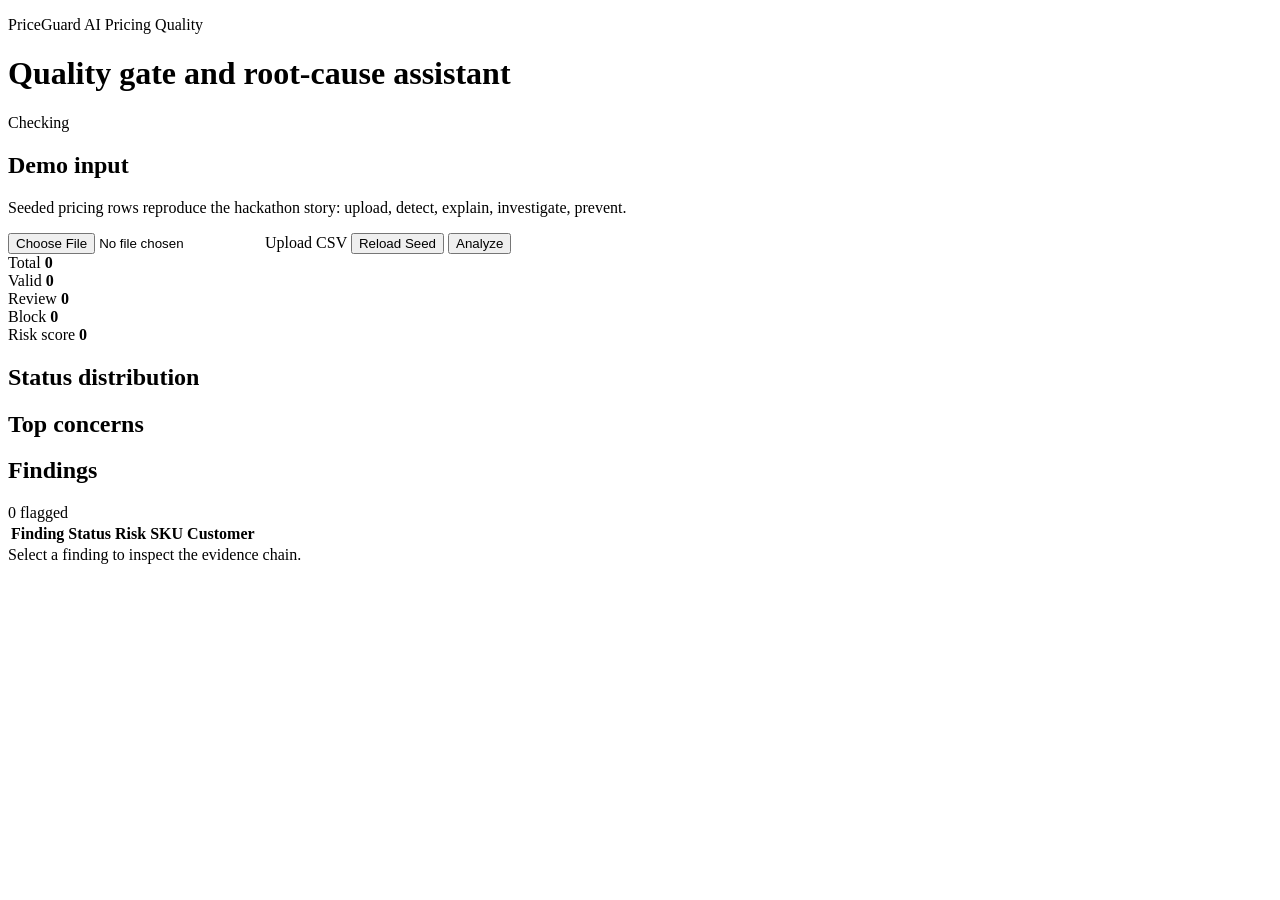
==== site/index.html @ fc3848e6 "Add deployable static prototype" ====
<!doctype html>
<html lang="en">
  <head>
    <meta charset="utf-8" />
    <meta name="viewport" content="width=device-width, initial-scale=1" />
    <title>PriceGuard AI Prototype</title>
    <link rel="stylesheet" href="/static/styles.css" />
  </head>
  <body>
    <header class="topbar">
      <div>
        <p class="eyebrow">PriceGuard AI Pricing Quality</p>
        <h1>Quality gate and root-cause assistant</h1>
      </div>
      <div class="status-chip" id="health">Checking</div>
    </header>

    <main class="app-shell">
      <section class="control-band">
        <div class="control-copy">
          <h2>Demo input</h2>
          <p>Seeded pricing rows reproduce the hackathon story: upload, detect, explain, investigate, prevent.</p>
        </div>
        <div class="actions">
          <label class="file-control">
            <input id="fileInput" type="file" accept=".csv,text/csv" />
            <span>Upload CSV</span>
          </label>
          <button id="seedButton">Reload Seed</button>
          <button id="analyzeButton" class="primary">Analyze</button>
        </div>
      </section>

      <section class="summary-grid" aria-label="Analysis summary">
        <div class="metric">
          <span>Total</span>
          <strong id="totalCount">0</strong>
        </div>
        <div class="metric pass">
          <span>Valid</span>
          <strong id="passCount">0</strong>
        </div>
        <div class="metric review">
          <span>Review</span>
          <strong id="reviewCount">0</strong>
        </div>
        <div class="metric block">
          <span>Block</span>
          <strong id="blockCount">0</strong>
        </div>
        <div class="metric risk">
          <span>Risk score</span>
          <strong id="riskScore">0</strong>
        </div>
      </section>

      <section class="visual-band">
        <div>
          <h2>Status distribution</h2>
          <div class="bar" aria-label="Status distribution">
            <span id="passBar" class="pass-bar"></span>
            <span id="reviewBar" class="review-bar"></span>
            <span id="blockBar" class="block-bar"></span>
          </div>
        </div>
        <div>
          <h2>Top concerns</h2>
          <ul id="concerns" class="concerns"></ul>
        </div>
      </section>

      <section class="workspace">
        <div class="findings-pane">
          <div class="pane-head">
            <h2>Findings</h2>
            <span id="findingCount">0 flagged</span>
          </div>
          <div class="table-wrap">
            <table>
              <thead>
                <tr>
                  <th>Finding</th>
                  <th>Status</th>
                  <th>Risk</th>
                  <th>SKU</th>
                  <th>Customer</th>
                </tr>
              </thead>
              <tbody id="findingsTable"></tbody>
            </table>
          </div>
        </div>

        <aside class="detail-pane" id="detailPane">
          <div class="empty-state">Select a finding to inspect the evidence chain.</div>
        </aside>
      </section>
    </main>

    <script src="/static/app.js"></script>
  </body>
</html>
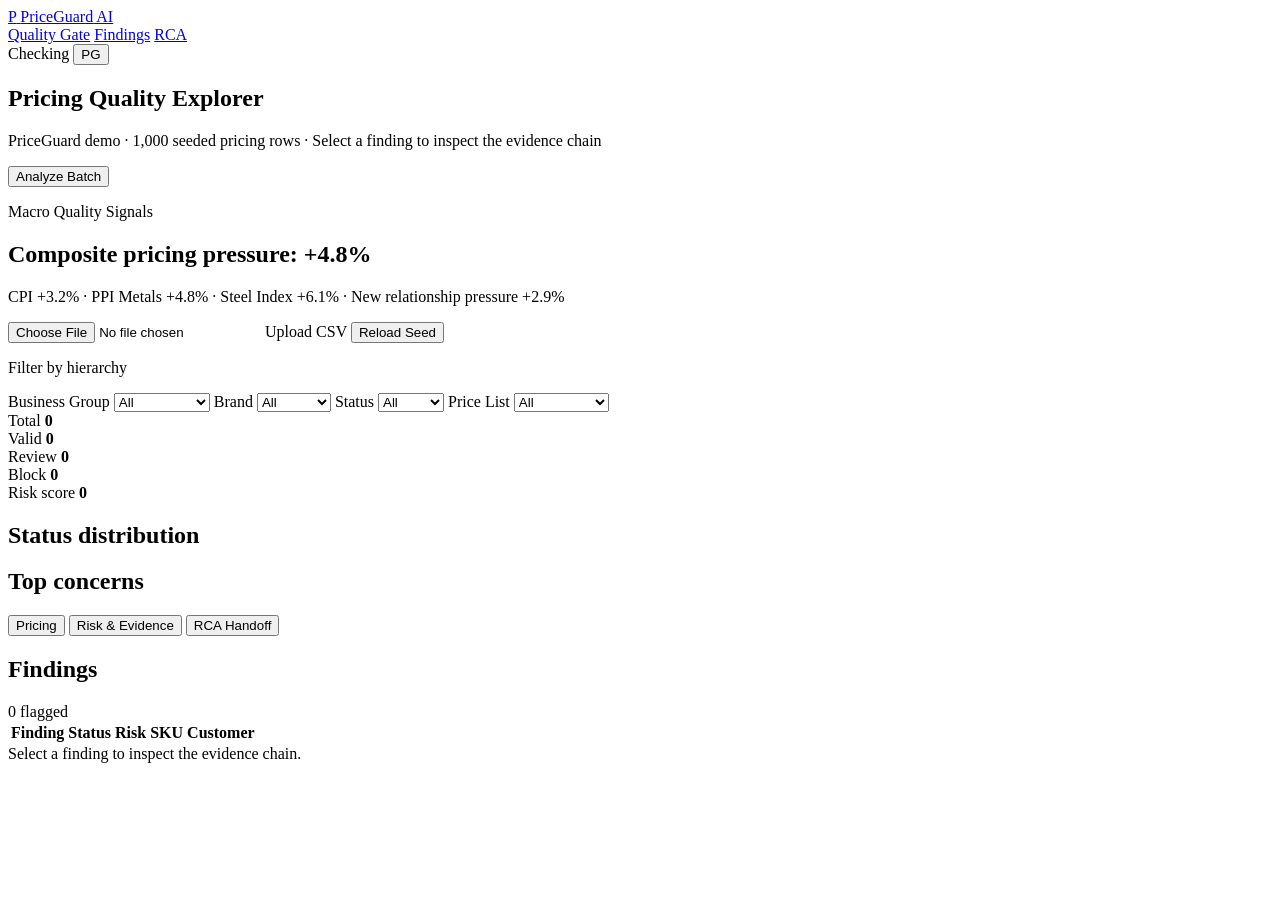
==== commit d8ec947f: "Restyle prototype using PriceMind reference" ====
--- a/site/index.html
+++ b/site/index.html
@@ -8,18 +8,36 @@
   </head>
   <body>
     <header class="topbar">
-      <div>
-        <p class="eyebrow">PriceGuard AI Pricing Quality</p>
-        <h1>Quality gate and root-cause assistant</h1>
+      <a class="brand" href="/" aria-label="PriceGuard AI home">
+        <span class="brand-mark">P</span>
+        <span>PriceGuard<span> AI</span></span>
+      </a>
+      <nav class="nav-tabs" aria-label="Primary">
+        <a class="active" href="/">Quality Gate</a>
+        <a href="#findingsTable">Findings</a>
+        <a href="#detailPane">RCA</a>
+      </nav>
+      <div class="topbar-right">
+        <span class="status-dot"></span>
+        <span id="health">Checking</span>
+        <button class="ghost-button" type="button">PG</button>
       </div>
-      <div class="status-chip" id="health">Checking</div>
     </header>
 
     <main class="app-shell">
+      <section class="page-head">
+        <div>
+          <h1>Pricing Quality Explorer</h1>
+          <p>PriceGuard demo &middot; 1,000 seeded pricing rows &middot; Select a finding to inspect the evidence chain</p>
+        </div>
+        <button id="analyzeButton" class="primary">Analyze Batch</button>
+      </section>
+
       <section class="control-band">
         <div class="control-copy">
-          <h2>Demo input</h2>
-          <p>Seeded pricing rows reproduce the hackathon story: upload, detect, explain, investigate, prevent.</p>
+          <p class="section-label">Macro Quality Signals</p>
+          <h2>Composite pricing pressure: <strong>+4.8%</strong></h2>
+          <p>CPI +3.2% &middot; PPI Metals +4.8% &middot; Steel Index +6.1% &middot; New relationship pressure +2.9%</p>
         </div>
         <div class="actions">
           <label class="file-control">
@@ -27,7 +45,48 @@
             <span>Upload CSV</span>
           </label>
           <button id="seedButton">Reload Seed</button>
-          <button id="analyzeButton" class="primary">Analyze</button>
+        </div>
+      </section>
+
+      <section class="filter-band">
+        <p class="section-label">Filter by hierarchy</p>
+        <div class="filter-grid">
+          <label>
+            Business Group
+            <select>
+              <option>All</option>
+              <option>Retail</option>
+              <option>Enterprise</option>
+              <option>Government</option>
+            </select>
+          </label>
+          <label>
+            Brand
+            <select>
+              <option>All</option>
+              <option>Orion</option>
+              <option>Auralux</option>
+              <option>Nexa</option>
+              <option>MedAxis</option>
+            </select>
+          </label>
+          <label>
+            Status
+            <select>
+              <option>All</option>
+              <option>Review</option>
+              <option>Block</option>
+            </select>
+          </label>
+          <label>
+            Price List
+            <select>
+              <option>All</option>
+              <option>PL-RET-US</option>
+              <option>PL-ENT-US</option>
+              <option>PL-GOV-US</option>
+            </select>
+          </label>
         </div>
       </section>
 
@@ -69,6 +128,12 @@
         </div>
       </section>
 
+      <section class="mode-tabs" aria-label="Finding views">
+        <button class="selected" type="button">Pricing</button>
+        <button type="button">Risk & Evidence</button>
+        <button type="button">RCA Handoff</button>
+      </section>
+
       <section class="workspace">
         <div class="findings-pane">
           <div class="pane-head">
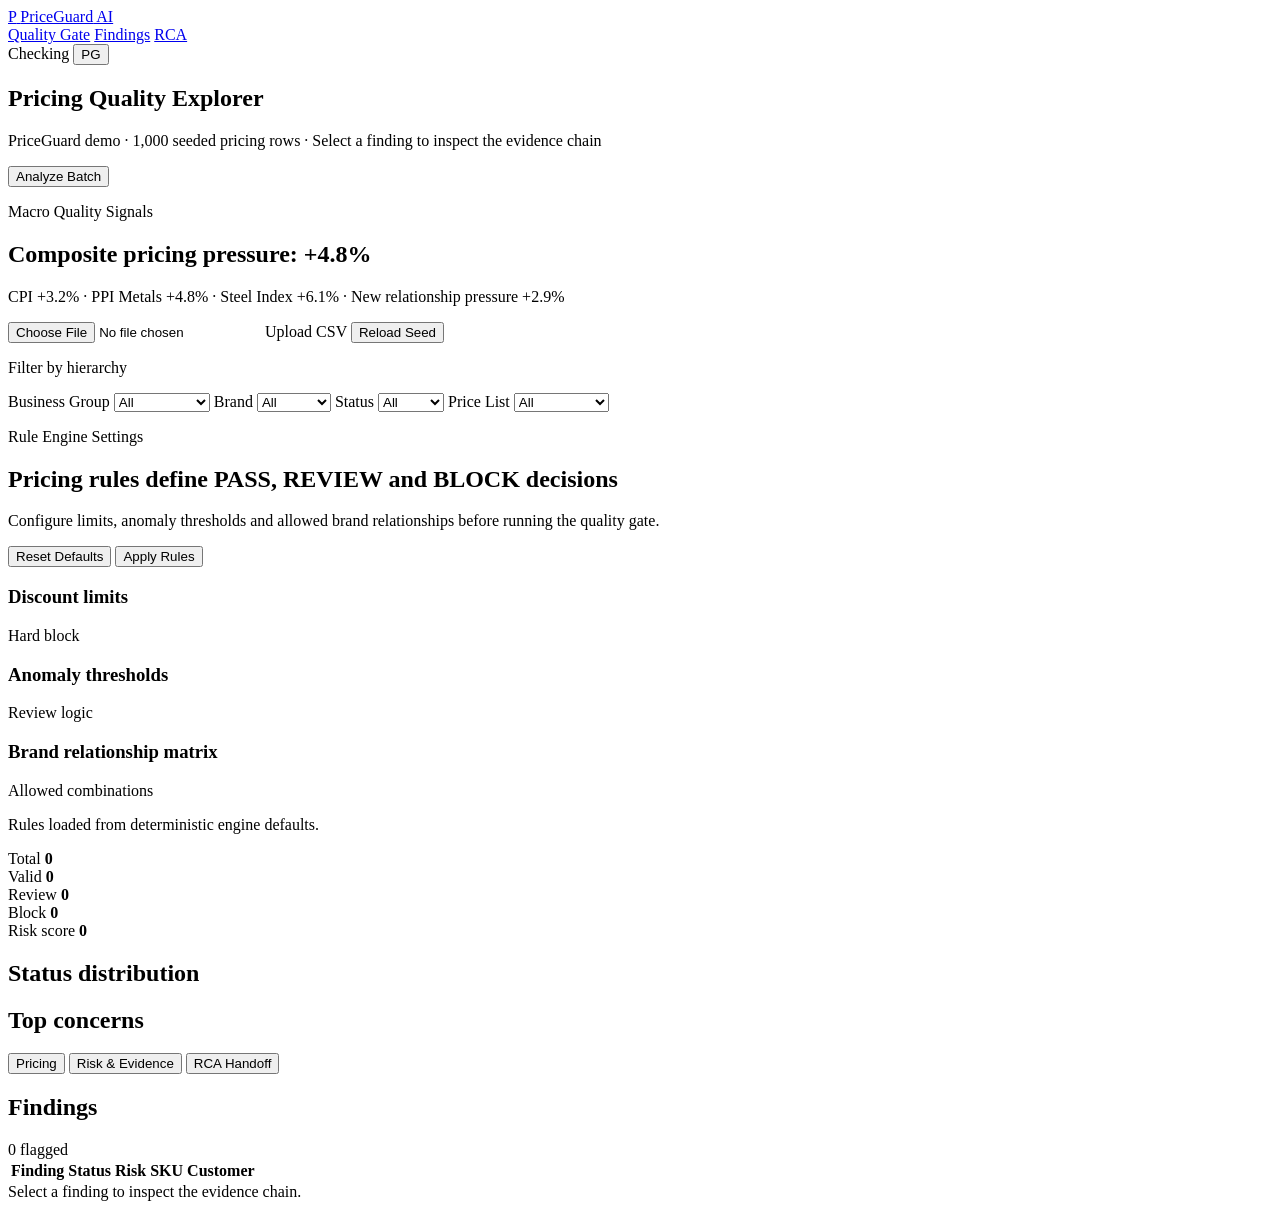
==== commit df69560c: "rule changes" ====
--- a/site/index.html
+++ b/site/index.html
@@ -90,6 +90,47 @@
         </div>
       </section>
 
+      <section class="rule-engine" aria-label="Rule engine settings">
+        <div class="rule-engine-head">
+          <div>
+            <p class="section-label">Rule Engine Settings</p>
+            <h2>Pricing rules define PASS, REVIEW and BLOCK decisions</h2>
+            <p>Configure limits, anomaly thresholds and allowed brand relationships before running the quality gate.</p>
+          </div>
+          <div class="rule-actions">
+            <button id="resetRulesButton" type="button">Reset Defaults</button>
+            <button id="applyRulesButton" class="primary" type="button">Apply Rules</button>
+          </div>
+        </div>
+
+        <div class="rule-grid">
+          <article class="rule-card">
+            <div class="rule-card-head">
+              <h3>Discount limits</h3>
+              <span>Hard block</span>
+            </div>
+            <div id="discountRules" class="rule-list"></div>
+          </article>
+
+          <article class="rule-card">
+            <div class="rule-card-head">
+              <h3>Anomaly thresholds</h3>
+              <span>Review logic</span>
+            </div>
+            <div id="thresholdRules" class="rule-list"></div>
+          </article>
+
+          <article class="rule-card relationship-card">
+            <div class="rule-card-head">
+              <h3>Brand relationship matrix</h3>
+              <span>Allowed combinations</span>
+            </div>
+            <div id="relationshipRules" class="relationship-grid"></div>
+          </article>
+        </div>
+        <p id="ruleStatus" class="rule-status">Rules loaded from deterministic engine defaults.</p>
+      </section>
+
       <section class="summary-grid" aria-label="Analysis summary">
         <div class="metric">
           <span>Total</span>
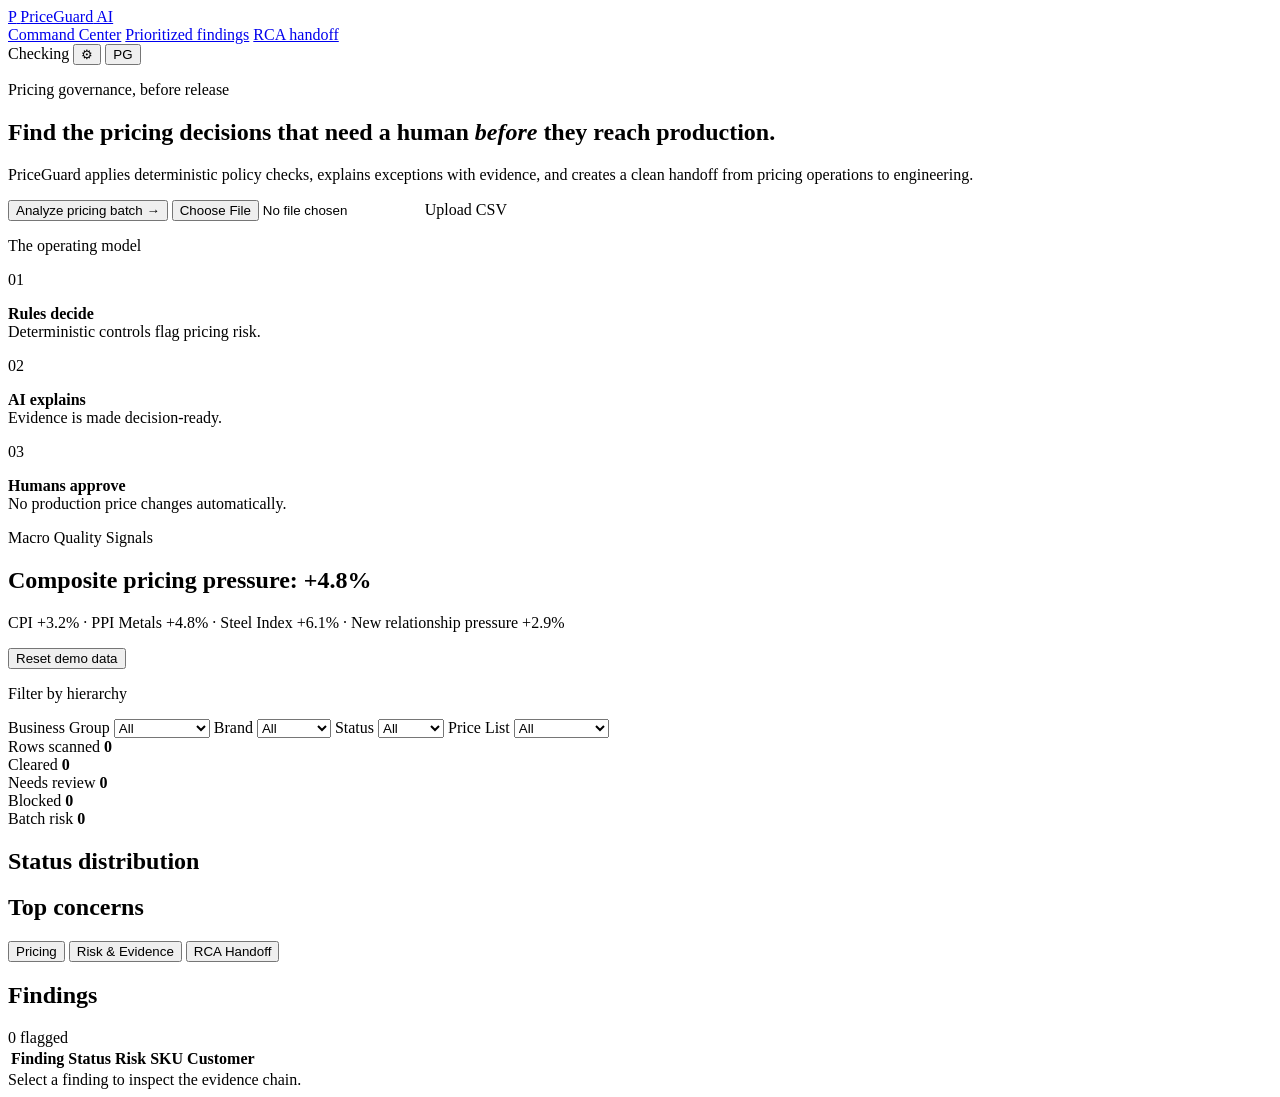
==== commit 213c050f: "UI work and excel diff cases" ====
--- a/site/index.html
+++ b/site/index.html
@@ -3,7 +3,7 @@
   <head>
     <meta charset="utf-8" />
     <meta name="viewport" content="width=device-width, initial-scale=1" />
-    <title>PriceGuard AI Prototype</title>
+    <title>PriceGuard AI | Pricing Quality Command Center</title>
     <link rel="stylesheet" href="/static/styles.css" />
   </head>
   <body>
@@ -13,24 +13,35 @@
         <span>PriceGuard<span> AI</span></span>
       </a>
       <nav class="nav-tabs" aria-label="Primary">
-        <a class="active" href="/">Quality Gate</a>
-        <a href="#findingsTable">Findings</a>
-        <a href="#detailPane">RCA</a>
+        <a class="active" data-section="overview" href="#overview">Command Center</a>
+        <a data-section="findings" href="#filterBand">Prioritized findings</a>
+        <a data-section="rca" href="#detailPane">RCA handoff</a>
       </nav>
       <div class="topbar-right">
         <span class="status-dot"></span>
         <span id="health">Checking</span>
+        <button id="ruleEngineButton" class="icon-button" type="button" aria-label="Open Rule Engine" title="Rule Engine"><span aria-hidden="true">&#9881;</span></button>
         <button class="ghost-button" type="button">PG</button>
       </div>
     </header>
 
     <main class="app-shell">
-      <section class="page-head">
-        <div>
-          <h1>Pricing Quality Explorer</h1>
-          <p>PriceGuard demo &middot; 1,000 seeded pricing rows &middot; Select a finding to inspect the evidence chain</p>
-        </div>
-        <button id="analyzeButton" class="primary">Analyze Batch</button>
+      <section class="page-head" id="overview">
+        <div class="page-head-copy">
+          <p class="eyebrow"><span class="live-dot"></span> Pricing governance, before release</p>
+          <h1>Find the pricing decisions that need a human <em>before</em> they reach production.</h1>
+          <p>PriceGuard applies deterministic policy checks, explains exceptions with evidence, and creates a clean handoff from pricing operations to engineering.</p>
+          <div class="hero-actions">
+            <button id="analyzeButton" class="primary">Analyze pricing batch <span aria-hidden="true">&rarr;</span></button>
+            <label class="file-control"><input id="fileInput" type="file" accept=".csv,text/csv" /><span>Upload CSV</span></label>
+          </div>
+        </div>
+        <aside class="hero-proof" aria-label="Operating model">
+          <p class="section-label">The operating model</p>
+          <div><span>01</span><p><strong>Rules decide</strong><br>Deterministic controls flag pricing risk.</p></div>
+          <div><span>02</span><p><strong>AI explains</strong><br>Evidence is made decision-ready.</p></div>
+          <div><span>03</span><p><strong>Humans approve</strong><br>No production price changes automatically.</p></div>
+        </aside>
       </section>
 
       <section class="control-band">
@@ -40,20 +51,16 @@
           <p>CPI +3.2% &middot; PPI Metals +4.8% &middot; Steel Index +6.1% &middot; New relationship pressure +2.9%</p>
         </div>
         <div class="actions">
-          <label class="file-control">
-            <input id="fileInput" type="file" accept=".csv,text/csv" />
-            <span>Upload CSV</span>
-          </label>
-          <button id="seedButton">Reload Seed</button>
-        </div>
-      </section>
-
-      <section class="filter-band">
+          <button id="seedButton">Reset demo data</button>
+        </div>
+      </section>
+
+      <section class="filter-band" id="filterBand">
         <p class="section-label">Filter by hierarchy</p>
         <div class="filter-grid">
           <label>
             Business Group
-            <select>
+            <select id="businessGroupFilter">
               <option>All</option>
               <option>Retail</option>
               <option>Enterprise</option>
@@ -62,7 +69,7 @@
           </label>
           <label>
             Brand
-            <select>
+            <select id="brandFilter">
               <option>All</option>
               <option>Orion</option>
               <option>Auralux</option>
@@ -72,7 +79,7 @@
           </label>
           <label>
             Status
-            <select>
+            <select id="statusFilter">
               <option>All</option>
               <option>Review</option>
               <option>Block</option>
@@ -80,7 +87,7 @@
           </label>
           <label>
             Price List
-            <select>
+            <select id="priceListFilter">
               <option>All</option>
               <option>PL-RET-US</option>
               <option>PL-ENT-US</option>
@@ -90,66 +97,25 @@
         </div>
       </section>
 
-      <section class="rule-engine" aria-label="Rule engine settings">
-        <div class="rule-engine-head">
-          <div>
-            <p class="section-label">Rule Engine Settings</p>
-            <h2>Pricing rules define PASS, REVIEW and BLOCK decisions</h2>
-            <p>Configure limits, anomaly thresholds and allowed brand relationships before running the quality gate.</p>
-          </div>
-          <div class="rule-actions">
-            <button id="resetRulesButton" type="button">Reset Defaults</button>
-            <button id="applyRulesButton" class="primary" type="button">Apply Rules</button>
-          </div>
-        </div>
-
-        <div class="rule-grid">
-          <article class="rule-card">
-            <div class="rule-card-head">
-              <h3>Discount limits</h3>
-              <span>Hard block</span>
-            </div>
-            <div id="discountRules" class="rule-list"></div>
-          </article>
-
-          <article class="rule-card">
-            <div class="rule-card-head">
-              <h3>Anomaly thresholds</h3>
-              <span>Review logic</span>
-            </div>
-            <div id="thresholdRules" class="rule-list"></div>
-          </article>
-
-          <article class="rule-card relationship-card">
-            <div class="rule-card-head">
-              <h3>Brand relationship matrix</h3>
-              <span>Allowed combinations</span>
-            </div>
-            <div id="relationshipRules" class="relationship-grid"></div>
-          </article>
-        </div>
-        <p id="ruleStatus" class="rule-status">Rules loaded from deterministic engine defaults.</p>
-      </section>
-
       <section class="summary-grid" aria-label="Analysis summary">
         <div class="metric">
-          <span>Total</span>
+          <span>Rows scanned</span>
           <strong id="totalCount">0</strong>
         </div>
         <div class="metric pass">
-          <span>Valid</span>
+          <span>Cleared</span>
           <strong id="passCount">0</strong>
         </div>
         <div class="metric review">
-          <span>Review</span>
+          <span>Needs review</span>
           <strong id="reviewCount">0</strong>
         </div>
         <div class="metric block">
-          <span>Block</span>
+          <span>Blocked</span>
           <strong id="blockCount">0</strong>
         </div>
         <div class="metric risk">
-          <span>Risk score</span>
+          <span>Batch risk</span>
           <strong id="riskScore">0</strong>
         </div>
       </section>
@@ -203,6 +169,49 @@
       </section>
     </main>
 
+    <div id="ruleEngineBackdrop" class="rule-engine-backdrop" hidden></div>
+
+      <aside class="rule-engine-drawer" id="ruleEngineDrawer" aria-label="Rule Engine" aria-modal="true" role="dialog" hidden>
+      <button id="closeRuleEngineButton" class="drawer-close" type="button" aria-label="Close Rule Engine">&times;</button>
+        <div class="rule-engine-head">
+          <div>
+            <p class="section-label">Rule Engine Settings</p>
+            <h2>Pricing rules define PASS, REVIEW and BLOCK decisions</h2>
+            <p>Configure limits, anomaly thresholds and allowed brand relationships before running the quality gate.</p>
+          </div>
+          <div class="rule-actions">
+            <button id="resetRulesButton" type="button">Reset Defaults</button>
+            <button id="applyRulesButton" class="primary" type="button">Apply Rules</button>
+          </div>
+        </div>
+
+        <div class="rule-grid">
+          <article class="rule-card">
+            <div class="rule-card-head">
+              <h3>Discount limits</h3>
+              <span>Hard block</span>
+            </div>
+            <div id="discountRules" class="rule-list"></div>
+          </article>
+
+          <article class="rule-card">
+            <div class="rule-card-head">
+              <h3>Anomaly thresholds</h3>
+              <span>Review logic</span>
+            </div>
+            <div id="thresholdRules" class="rule-list"></div>
+          </article>
+
+          <article class="rule-card relationship-card">
+            <div class="rule-card-head">
+              <h3>Brand relationship matrix</h3>
+              <span>Allowed combinations</span>
+            </div>
+            <div id="relationshipRules" class="relationship-grid"></div>
+          </article>
+        </div>
+        <p id="ruleStatus" class="rule-status">Rules loaded from deterministic engine defaults.</p>
+      </aside>
     <script src="/static/app.js"></script>
   </body>
-</html>
+</html>
